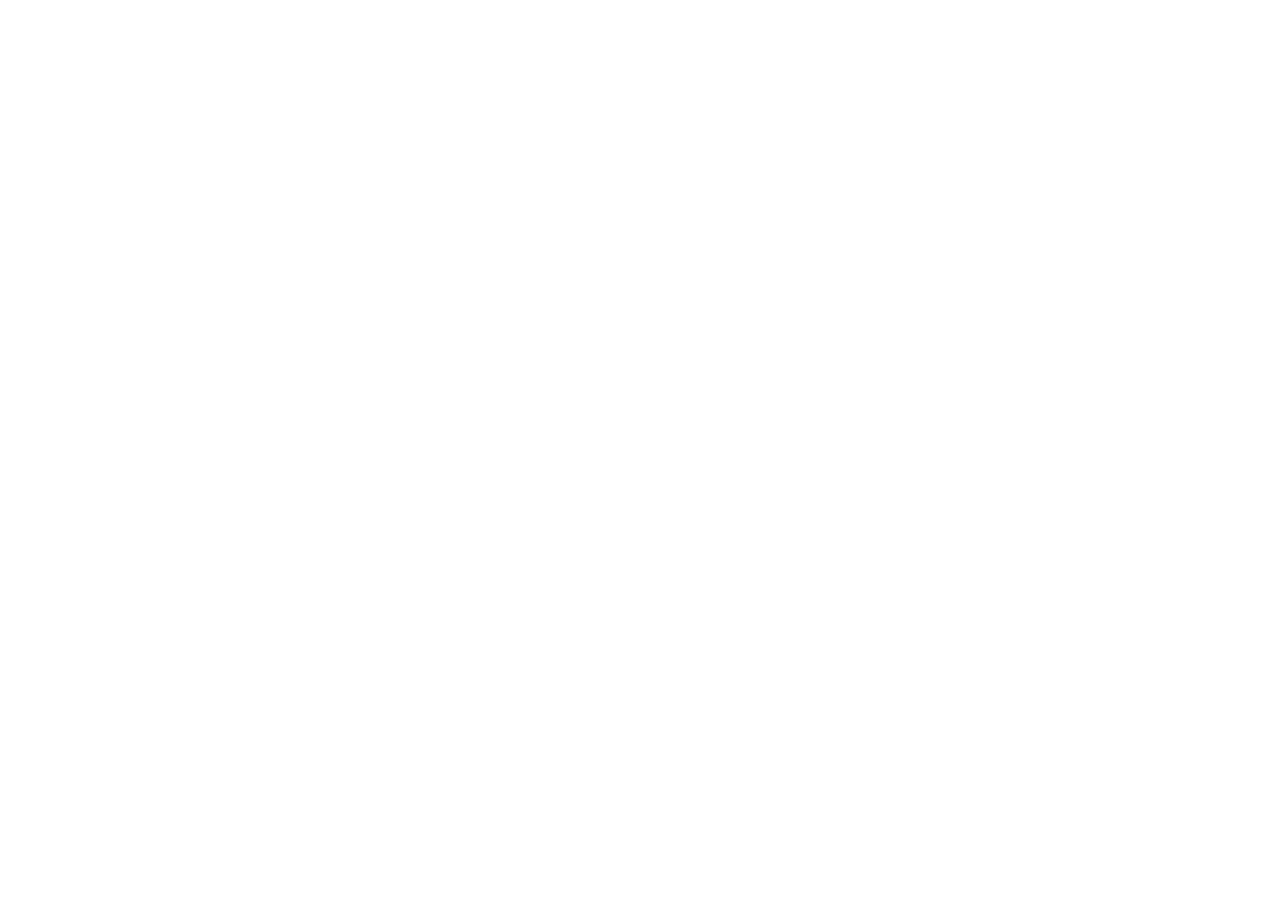
==== assets/html/index.html @ 94c5f041 "Add basic sematic and arrange code for project" ====
<!DOCTYPE html>
<html lang="en">
  <!--   
####################
THE HEAD WITH DOCUMENTATION AND LINKS 
####################
  -->

  <head>
    <meta charset="UTF-8" />
    <meta http-equiv="X-UA-Compatible" content="IE=edge" />
    <meta name="viewport" content="width=device-width, initial-scale=1.0" />
    <title></title>
  </head>
  <body>
    <!-- 
####################
HEADER SECTION FOR THE PROJECT 
####################
  -->
    <header>
      <nav></nav>
    </header>

    <!-- 
####################
MAIN SECTION  FOR THE WEBPAGE WITH 
DIFFERENT SECTION IN THE PROJECT
####################
  -->

    <main>
      <section></section>
      <section></section>
      <section></section>
    </main>

    <!-- 
  ####################
  FOOTER SECTION FORTHE WEBPAGE WHICH HOST THE 
  CONTACTS AND THE COPYRIGHT OF THE WEBPAGE
  ####################
   -->

    <footer></footer>
  </body>
</html>
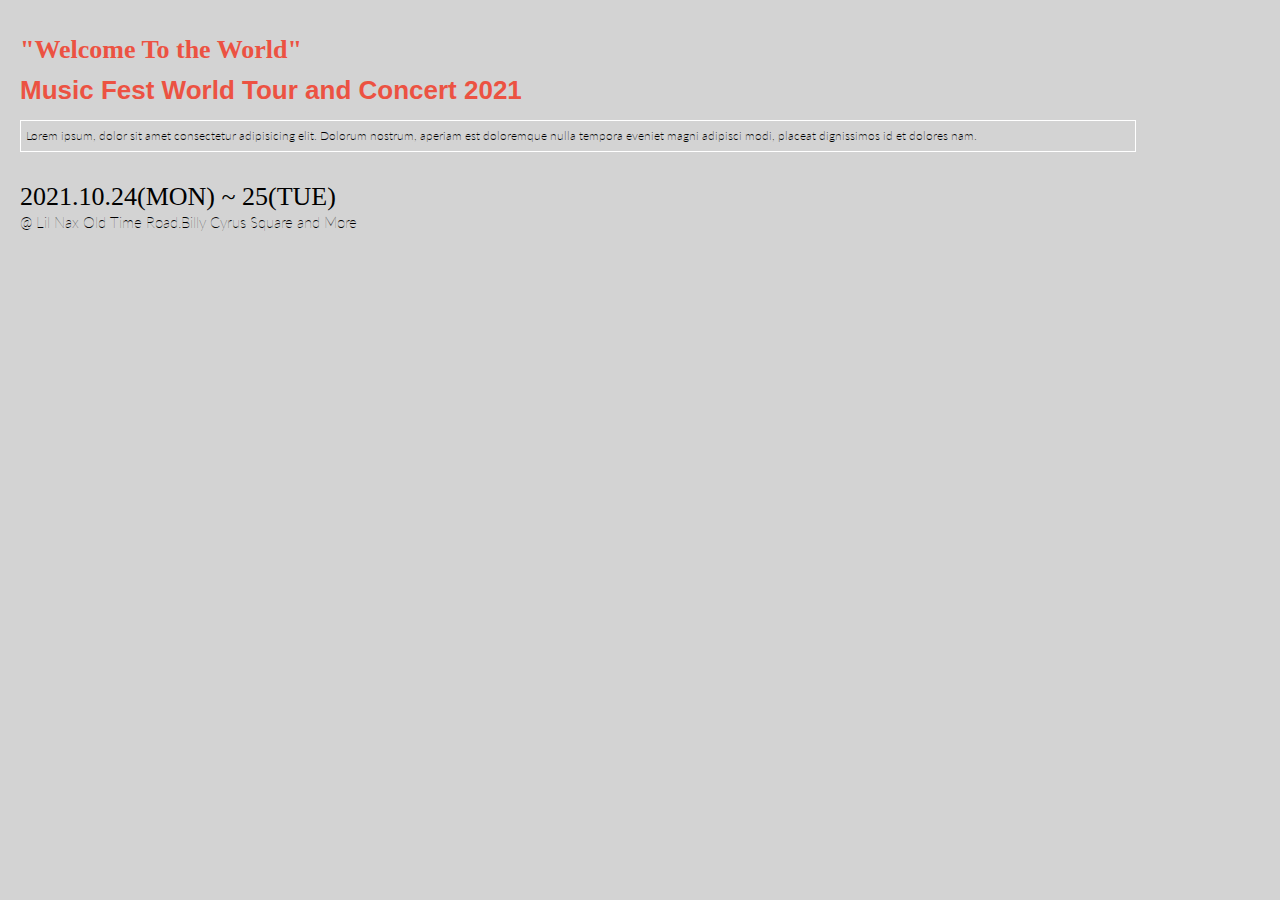
==== commit 0ae5646d: "Updating the scss files" ====
--- a/assets/html/index.html
+++ b/assets/html/index.html
@@ -1,32 +1,91 @@
 <!DOCTYPE html>
 <html lang="en">
   <!--   
-####################
+######################################
+
 THE HEAD WITH DOCUMENTATION AND LINKS 
-####################
+
+#######################################
   -->
 
   <head>
     <meta charset="UTF-8" />
     <meta http-equiv="X-UA-Compatible" content="IE=edge" />
     <meta name="viewport" content="width=device-width, initial-scale=1.0" />
+
+    <!--   
+######################################
+
+ADD FONT LINKS
+
+#######################################
+  -->
+
+    <link
+      rel="stylesheet"
+      href="https://pro.fontawesome.com/releases/v5.10.0/css/all.css"
+      integrity="sha384-AYmEC3Yw5cVb3ZcuHtOA93w35dYTsvhLPVnYs9eStHfGJvOvKxVfELGroGkvsg+p
+    "
+      crossorigin="anonymous"
+    />
+    <link rel="stylesheet" href="../scss/main/index.css" />
     <title></title>
   </head>
   <body>
     <!-- 
-####################
+####################################
+
 HEADER SECTION FOR THE PROJECT 
-####################
+
+####################################
   -->
+
     <header>
-      <nav></nav>
+      <nav>
+        <div class="hamburger">
+          <a href="">
+            <i class="fas fa-bars fa-2x"></i>
+          </a>
+          <ul class="toggle-list">
+            <li><a href="./about.html">About</a></li>
+            <li><a href="#">Contact</a></li>
+            <li><a href="#">Event</a></li>
+            <li><a href="#">Artists/a></li>
+            <li><a href="#">Partners</a></li>
+            <li>
+              <a href="#"><i class="fas fa-times fa-2x"></i></a>
+            </li>
+          </ul>
+        </div>
+        </nav>
+      <div class="head-text">
+        <div class="header">
+          <h1>"Welcome To the World"</h1>
+          <h2>Music Fest World Tour and Concert 2021</h2>
+        </div>
+        <div class="text">
+          <p>
+            Lorem ipsum, dolor sit amet consectetur adipisicing elit. Dolorum
+            nostrum, aperiam est doloremque nulla tempora eveniet magni adipisci
+            modi, placeat dignissimos id et dolores nam.
+          </p>
+        </div>
+          <div class="Venue">
+            <p class="duration">2021.10.24(MON) ~ 25(TUE)</p>
+            <p class="location">
+              @ Lil Nax Old Time Road.Billy Cyrus Square and More
+            </p>
+          </div>
+      </div>
     </header>
+   
+    <!-- 
+###################################
 
-    <!-- 
-####################
 MAIN SECTION  FOR THE WEBPAGE WITH 
 DIFFERENT SECTION IN THE PROJECT
-####################
+
+###################################
   -->
 
     <main>
@@ -36,12 +95,18 @@
     </main>
 
     <!-- 
-  ####################
-  FOOTER SECTION FORTHE WEBPAGE WHICH HOST THE 
-  CONTACTS AND THE COPYRIGHT OF THE WEBPAGE
-  ####################
+  ##################################
+
+  FOOTER SECTION FORTHE WEBPAGE
+   WHICH HOST THE  CONTACTS AND THE
+    COPYRIGHT OF THE WEBPAGE
+
+  ##################################
    -->
 
     <footer></footer>
+
+    <script src=""></script>
+    <script src=""></script>
   </body>
 </html>
--- a/assets/scss/main/index.css
+++ b/assets/scss/main/index.css
@@ -0,0 +1,93 @@
+/* font for larger text */
+@import url("https://fonts.googleapis.com/css2?family=Lato:wght@900&display=swap");
+* {
+  margin: 0%;
+  padding: 0%;
+  -webkit-box-sizing: border-box;
+          box-sizing: border-box;
+}
+
+body {
+  background-color: #d3d3d3;
+}
+
+li {
+  list-style-type: none;
+}
+
+a {
+  text-decoration: none;
+  color: #272a31;
+}
+
+header {
+  padding: 20px;
+}
+
+.hamburger a {
+  text-decoration: none;
+  color: #272a31;
+}
+
+.toggle-list {
+  padding: 0%;
+  margin: 0%;
+  display: none;
+}
+
+.toggle-list li {
+  list-style: none;
+  padding: 10px 0;
+}
+
+.toggle-list li a {
+  text-decoration: none;
+  color: #272a31;
+  text-align: left;
+}
+
+.header {
+  width: 100%;
+  padding: 15px 0;
+}
+
+.header h1 {
+  color: #ec5242;
+  font-size: 26px;
+}
+
+.header h2 {
+  font-size: 26px;
+  line-height: 30px;
+  font-family: "Cocogoose", sans-serif;
+  color: #ec5242;
+  padding-top: 10px;
+}
+
+.text {
+  padding: 5px;
+  font-size: 12px;
+  font-weight: 200;
+  line-height: 20px;
+  font-family: "Lato", sans-serif;
+  border: 1px solid white;
+  width: 90%;
+}
+
+.Venue {
+  padding: 30px 0;
+}
+
+.Venue .duration {
+  font-size: 26px;
+}
+
+.Venue .location {
+  font-size: 12px;
+  font-weight: 200;
+  line-height: 20px;
+  font-family: "Lato", sans-serif;
+  font-size: 15px;
+  font-weight: 100;
+}
+/*# sourceMappingURL=index.css.map */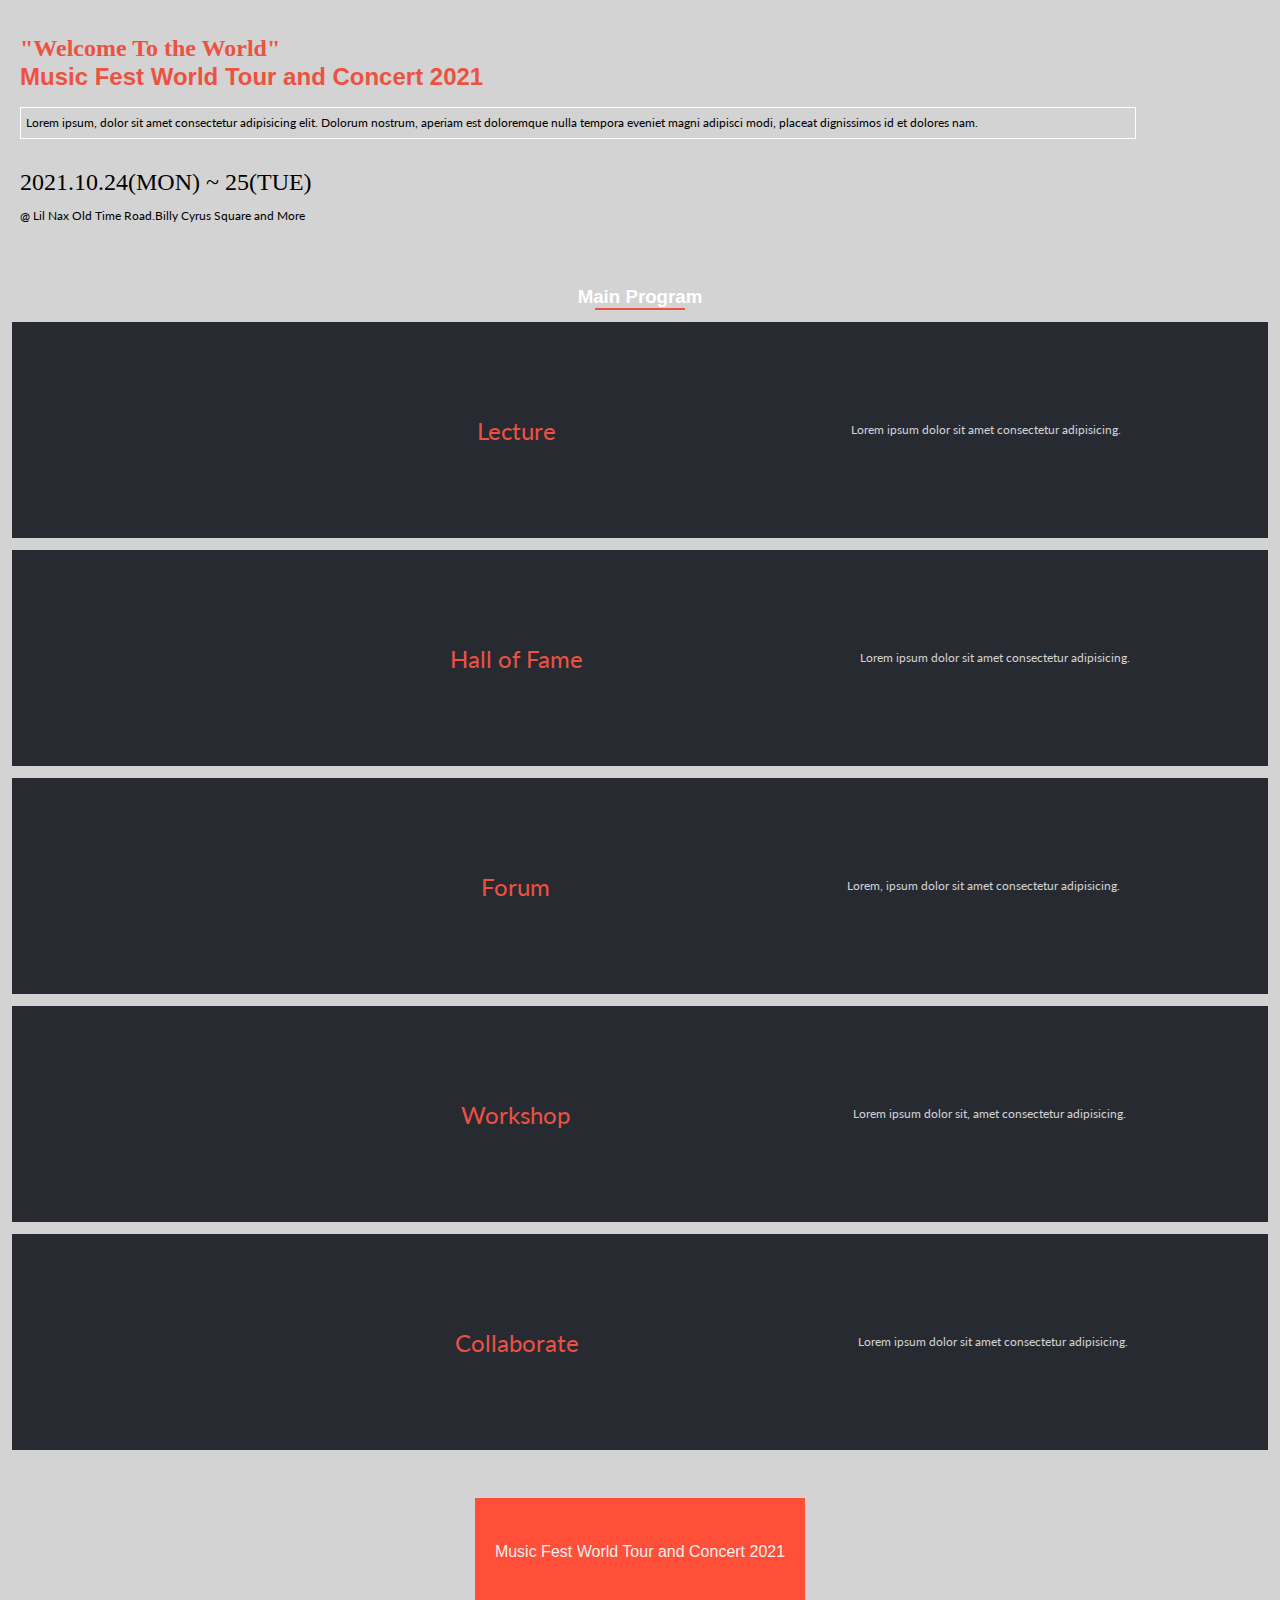
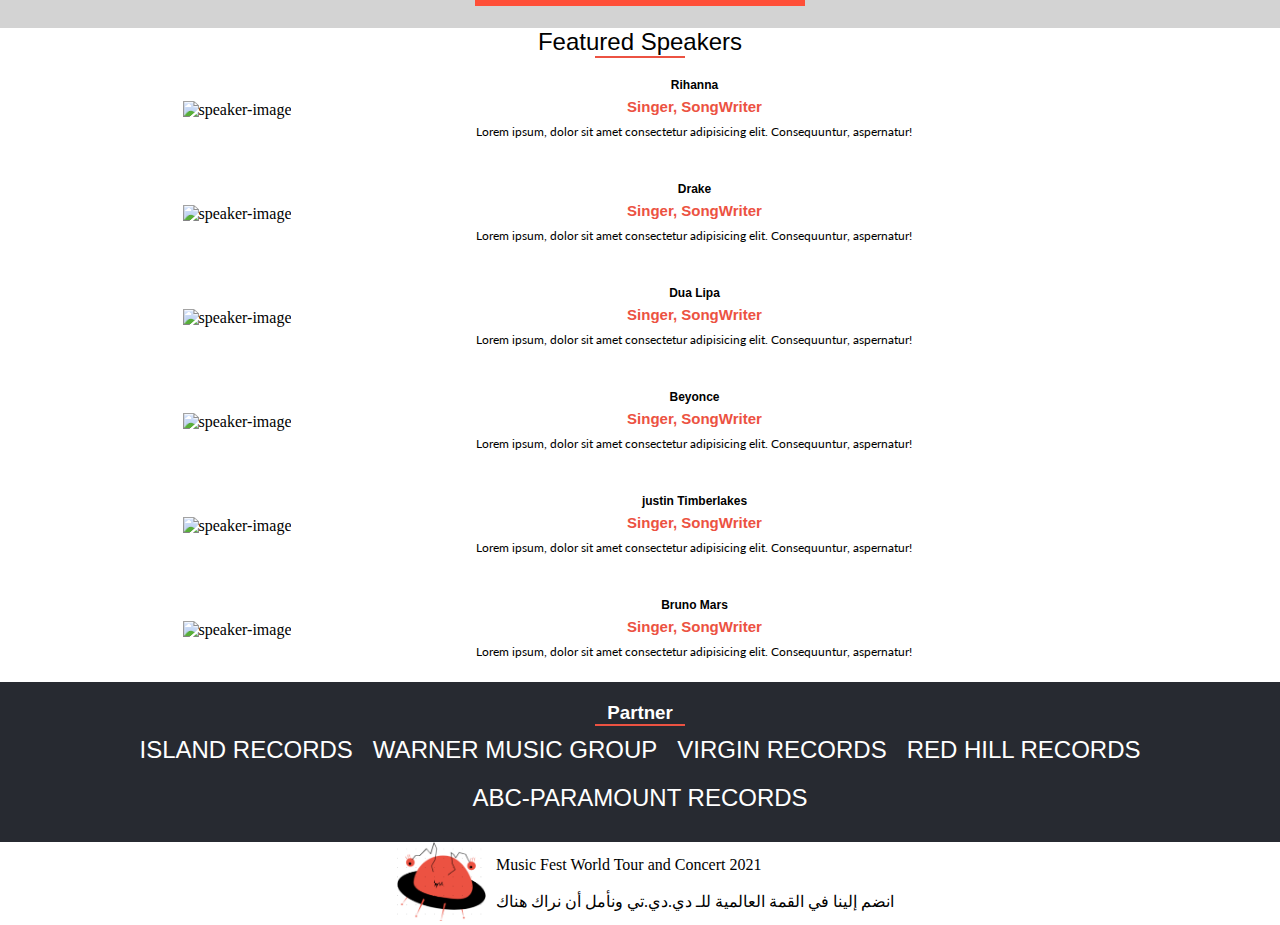
==== commit 2cb3dc48: "Update files for home page" ====
--- a/assets/html/index.html
+++ b/assets/html/index.html
@@ -41,22 +41,23 @@
   -->
 
     <header>
+      <div class="header-background"></div>
       <nav>
         <div class="hamburger">
           <a href="">
             <i class="fas fa-bars fa-2x"></i>
           </a>
+          </div>
           <ul class="toggle-list">
             <li><a href="./about.html">About</a></li>
             <li><a href="#">Contact</a></li>
             <li><a href="#">Event</a></li>
             <li><a href="#">Artists/a></li>
             <li><a href="#">Partners</a></li>
-            <li>
+            <li class="toggle-close">
               <a href="#"><i class="fas fa-times fa-2x"></i></a>
             </li>
           </ul>
-        </div>
         </nav>
       <div class="head-text">
         <div class="header">
@@ -89,9 +90,82 @@
   -->
 
     <main>
-      <section></section>
-      <section></section>
-      <section></section>
+      <section class="main-program">
+        <div class="main-program-background"></div>
+    <div class="program-header">
+      <h3>
+        Main Program
+      </h3>
+      <hr class="slim">
+    </div>
+     <div class="content-body">
+      <div class="content">
+        <span><i class="far fa-keynote fa-2x"></i></span>
+        <h3>Lecture</h3>
+        <p>
+        Lorem ipsum dolor sit amet consectetur adipisicing.
+        </p>
+      </div>
+      <div class="content">
+        <span><i class="fas fa-fireplace fa-2x"></i></span>
+        <h3>Hall of Fame</h3>
+        <p>
+       Lorem ipsum dolor sit amet consectetur adipisicing.
+        </p>
+      </div>
+      <div class="content">
+        <span><i class="fab fa-soundcloud fa-2x"></i></span>
+        <h3>Forum</h3>
+        <p>
+          Lorem, ipsum dolor sit amet consectetur adipisicing.
+        </p>
+      </div>
+      <div class="content">
+        <span><i class="fas fa-chalkboard-teacher fa-2x"></i></span>
+        <h3>Workshop</h3>
+        <p>
+         Lorem ipsum dolor sit, amet consectetur adipisicing.
+        </p>
+      </div>
+      <div class="content">
+        <span><i class="fad fa-project-diagram fa-2x"></i></span>
+        <h3>Collaborate</h3>
+        <p>
+          Lorem ipsum dolor sit amet consectetur adipisicing.
+        </p>
+      </div>
+
+    </div>
+    <div class="button">
+      <button type="submit">
+        Music Fest World Tour and Concert 2021
+      </button>
+
+    </div>
+      </section>
+
+          <section class="feature-speakers ">
+    <div class="feature-container">
+      <h2>Featured Speakers</h2>
+      <hr class="slim">
+    </div>
+  </section>
+
+      <section class="partner">
+        <div class="partner-header">
+          <h3>Partner</h3>
+          <hr class="slim">
+        </div>
+        <div class="partner-content">
+          <ul class="partner-list">
+            <li>Island Records</li>
+            <li>Warner Music Group</li>
+            <li>Virgin Records</li>
+            <li>Red Hill Records</li>
+            <li>ABC-Paramount Records</li>
+          </ul>
+        </div>
+      </section>
     </main>
 
     <!-- 
@@ -104,9 +178,20 @@
   ##################################
    -->
 
-    <footer></footer>
+    <footer>
+          <div class="footer-container">
+      <div class="footer-image">
+        <img src="../image/mini-music.png" alt="logo-footer">
+      </div>
+      <div class="footer-right@">
+        <p> Music Fest World Tour and Concert 2021</p>
+        <br>
+        <p class="arabic">انضم إلينا في القمة العالمية للـ دي.دي.تي ونأمل أن نراك هناك</p>
+      </div>
+    </div>
+    </footer>
 
-    <script src=""></script>
-    <script src=""></script>
+    <script src="../js/main.js"></script>
+    <script src="../js/object.js"></script>
   </body>
 </html>
--- a/assets/scss/main/index.css
+++ b/assets/scss/main/index.css
@@ -17,16 +17,35 @@
 
 a {
   text-decoration: none;
-  color: #272a31;
+  color: #292b2ed3;
 }
 
 header {
   padding: 20px;
+  top: 0%;
+  left: 0%;
+  background-size: cover;
+  background-repeat: no-repeat;
+  position: relative;
+  height: 100%;
+  width: 100%;
+  background-image: url("https://images.unsplash.com/photo-1524230659092-07f99a75c013?ixid=MnwxMjA3fDB8MHxzZWFyY2h8Nzh8fG11c2ljJTIwY29uY2VydHxlbnwwfHwwfHw%3D&ixlib=rb-1.2.1&auto=format&fit=crop&w=500&q=60");
+}
+
+header .header-background {
+  position: absolute;
+  z-index: -1;
+  width: 100%;
+  height: 100%;
 }
 
 .hamburger a {
-  text-decoration: none;
-  color: #272a31;
+  color: white;
+}
+
+.hamburger a :hover {
+  -webkit-transform: scale(1.2);
+          transform: scale(1.2);
 }
 
 .toggle-list {
@@ -42,7 +61,7 @@
 
 .toggle-list li a {
   text-decoration: none;
-  color: #272a31;
+  color: #292b2ed3;
   text-align: left;
 }
 
@@ -53,21 +72,18 @@
 
 .header h1 {
   color: #ec5242;
-  font-size: 26px;
+  font-size: 24px;
 }
 
 .header h2 {
-  font-size: 26px;
   line-height: 30px;
   font-family: "Cocogoose", sans-serif;
   color: #ec5242;
-  padding-top: 10px;
 }
 
 .text {
   padding: 5px;
   font-size: 12px;
-  font-weight: 200;
   line-height: 20px;
   font-family: "Lato", sans-serif;
   border: 1px solid white;
@@ -79,15 +95,236 @@
 }
 
 .Venue .duration {
-  font-size: 26px;
+  font-size: 24px;
+  font-weight: 400;
 }
 
 .Venue .location {
-  font-size: 12px;
+  padding: 10px 0;
+  font-size: 12px;
+  line-height: 20px;
+  font-family: "Lato", sans-serif;
+}
+
+.main-program {
+  background-color: #272a31;
+  top: 0%;
+  left: 0%;
+  background-size: cover;
+  background-repeat: no-repeat;
+  position: relative;
+  height: 100%;
+  width: 100%;
+  background: url("https://images.unsplash.com/photo-1517999144091-3d9dca6d1e43?ixid=MnwxMjA3fDB8MHxzZWFyY2h8NTl8fGJsYWNrJTIwYmFja2dyb3VuZHxlbnwwfHwwfHw%3D&ixlib=rb-1.2.1&auto=format&fit=crop&w=500&q=60");
+  padding-bottom: 1.4em;
+}
+
+.main-program-background {
+  position: absolute;
+  z-index: -1;
+  width: 100%;
+  height: 100%;
+}
+
+.program-header h3 {
+  color: white;
+  text-align: center;
+  font-family: "Cocogoose", sans-serif;
+}
+
+.program-header .slim {
+  width: 7%;
+  color: #ec5242;
+  margin: 0% auto;
+  border: 1px solid;
+}
+
+.content {
+  display: -webkit-box;
+  display: -ms-flexbox;
+  display: flex;
+  -ms-flex-pack: distribute;
+      justify-content: space-around;
+  -webkit-box-align: center;
+      -ms-flex-align: center;
+          align-items: center;
+  background-color: #272a31;
+  margin: 12px;
+  color: #d3d3d3;
+  height: 24vh;
+}
+
+.content p {
+  font-size: 12px;
+  line-height: 20px;
+  font-family: "Lato", sans-serif;
+  text-align: center;
+}
+
+.content h3 {
+  color: #ec5242;
+  font-size: 24px;
+  font-weight: 400;
+  font-family: "Lato", sans-serif;
+}
+
+.content span {
+  padding: 12px;
+}
+
+.button {
+  text-align: center;
+  margin-top: 3em;
+}
+
+.button button {
+  background: #ff4f38;
+  color: #efefef;
+  border: none;
+  height: 12vh;
+  padding: 20px;
+  font-size: medium;
+}
+
+.feature-speakers {
+  background-color: white;
+}
+
+.feature-speaker {
+  display: -webkit-box;
+  display: -ms-flexbox;
+  display: flex;
+  -webkit-box-pack: center;
+      -ms-flex-pack: center;
+          justify-content: center;
+  -webkit-box-align: center;
+      -ms-flex-align: center;
+          align-items: center;
+  -webkit-box-orient: horizontal;
+  -webkit-box-direction: normal;
+      -ms-flex-direction: row;
+          flex-direction: row;
+  padding: 20px;
+}
+
+.feature-container h2 {
+  text-align: center;
+  font-family: "Cocogoose", sans-serif;
   font-weight: 200;
-  line-height: 20px;
-  font-family: "Lato", sans-serif;
+}
+
+.feature-container .slim {
+  width: 7%;
+  color: #ec5242;
+  margin: 0% auto;
+  border: 1px solid;
+}
+
+.face-shot {
+  width: 110px;
+}
+
+.speaker-info {
+  width: 65%;
+  text-align: center;
+}
+
+.speaker-info h3 {
+  line-height: 30px;
+  font-family: "Cocogoose", sans-serif;
+  color: #ec5242;
   font-size: 15px;
-  font-weight: 100;
+}
+
+.speaker-info h2 {
+  font-family: "Cocogoose", sans-serif;
+  font-size: 12px;
+}
+
+.speaker-info p {
+  font-size: 12px;
+  line-height: 20px;
+  font-family: "Lato", sans-serif;
+}
+
+.partner {
+  background-color: #272a31;
+  padding: 20px 0;
+}
+
+.partner-header {
+  text-align: center;
+}
+
+.partner-header h3 {
+  color: white;
+  text-align: center;
+  font-family: "Cocogoose", sans-serif;
+}
+
+.partner-header .slim {
+  width: 7%;
+  color: #ec5242;
+  margin: 0% auto;
+  border: 1px solid;
+}
+
+.partner-content {
+  text-align: center;
+}
+
+.partner-content .partner-list {
+  display: -webkit-box;
+  display: -ms-flexbox;
+  display: flex;
+  -webkit-box-pack: center;
+      -ms-flex-pack: center;
+          justify-content: center;
+  -webkit-box-align: center;
+      -ms-flex-align: center;
+          align-items: center;
+  -webkit-box-orient: horizontal;
+  -webkit-box-direction: normal;
+      -ms-flex-direction: row;
+          flex-direction: row;
+  -ms-flex-wrap: wrap;
+      flex-wrap: wrap;
+  color: white;
+  text-align: center;
+  font-family: "Cocogoose", sans-serif;
+  font-size: 24px;
+}
+
+.partner-content .partner-list li {
+  padding: 10px;
+  text-transform: uppercase;
+}
+
+.footer-container {
+  display: -webkit-box;
+  display: -ms-flexbox;
+  display: flex;
+  -webkit-box-pack: center;
+      -ms-flex-pack: center;
+          justify-content: center;
+  -webkit-box-align: center;
+      -ms-flex-align: center;
+          align-items: center;
+  -webkit-box-orient: horizontal;
+  -webkit-box-direction: normal;
+      -ms-flex-direction: row;
+          flex-direction: row;
+  background-color: white;
+}
+
+.footer-container .footer-image img {
+  width: 110px;
+  padding: 0 10px;
+}
+
+.footer-container .footer-right p {
+  font-size: 12px;
+  line-height: 20px;
+  font-family: "Lato", sans-serif;
 }
 /*# sourceMappingURL=index.css.map */